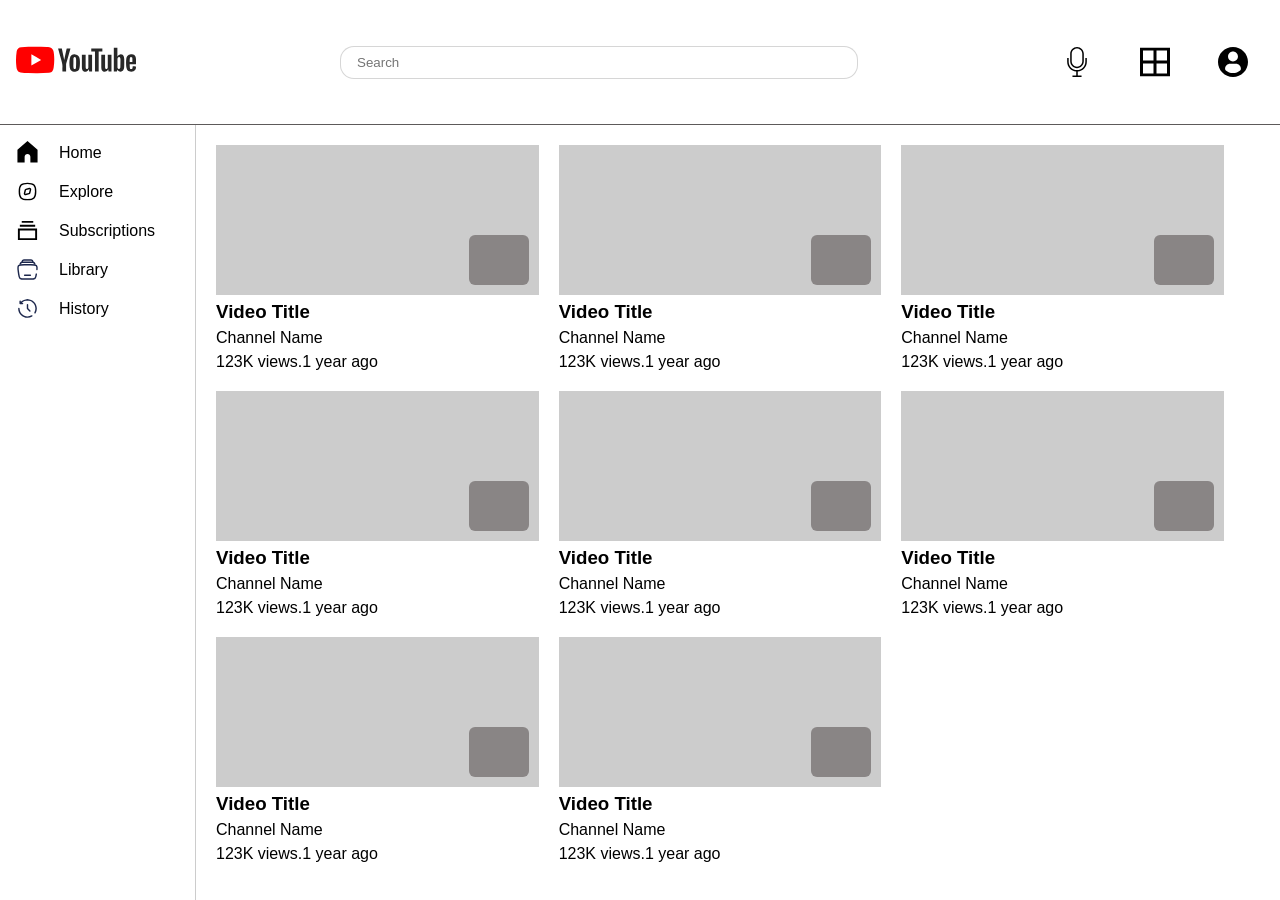
==== practice.html @ d82de428 "first commit" ====
<!DOCTYPE html>
<html lang="en">
<head>
    <meta charset="UTF-8">
    <meta name="viewport" content="width=device-width, initial-scale=1.0">
    <title>Youtube Clone</title>
    <link rel="stylesheet" href="./practice.css">
</head>
<body>
    <header class="header">
        <div class="logo">
            <img src="./assets/new-youtube-logo-logo-svgrepo-com.svg">
        </div>  
        <div class="search-bar">
            <input type="search" placeholder="Search">
        </div>
        <div class="icons">
            <img src="./assets/mic-svgrepo-com.svg">
            <img src="./assets/grid-1524-svgrepo-com.svg">
            <img src="./assets/profile-user-svgrepo-com.svg">
        </div>
    </header>
    <div class="wrapper">
        <aside class="sidebar">
            <div class="sidebar-item">
                <img src="./assets/home-svgrepo-com.svg">Home
            </div>
            <div class="sidebar-item">
                <img src="./assets/explore-svgrepo-com.svg">Explore
            </div>
            <div class="sidebar-item">
                <img src="./assets/subscriptions-svgrepo-com.svg">Subscriptions
            </div>
            <div class="sidebar-item">
                <img src="./assets/library-svgrepo-com.svg">Library
            </div>
            <div class="sidebar-item">
                <img src="./assets/history-svgrepo-com.svg">History
            </div>
        </aside>
        <main class="main">
            <div class="video-grid">
                <div class="video-card">
                    <div class="video-thumb"><div class="duration-badge"></div></div>
                    <h3>Video Title</h3>
                    <p>Channel Name</p>
                    <p>123K views.1 year ago</p>
                </div>
                <div class="video-card">
                    <div class="video-thumb"><div class="duration-badge"></div></div>
                    <h3>Video Title</h3>
                    <p>Channel Name</p>
                    <p>123K views.1 year ago</p>
                </div>
                <div class="video-card">
                    <div class="video-thumb"><div class="duration-badge"></div></div>
                    <h3>Video Title</h3>
                    <p>Channel Name</p>
                    <p>123K views.1 year ago</p>
                </div>
                <div class="video-card">
                    <div class="video-thumb"><div class="duration-badge"></div></div>
                    <h3>Video Title</h3>
                    <p>Channel Name</p>
                    <p>123K views.1 year ago</p>
                </div>
                <div class="video-card">
                    <div class="video-thumb"><div class="duration-badge"></div></div>
                    <h3>Video Title</h3>
                    <p>Channel Name</p>
                    <p>123K views.1 year ago</p>
                </div>
                <div class="video-card">
                    <div class="video-thumb"><div class="duration-badge"></div></div>
                    <h3>Video Title</h3>
                    <p>Channel Name</p>
                    <p>123K views.1 year ago</p>
                </div>
                <div class="video-card">
                    <div class="video-thumb"><div class="duration-badge"></div></div>
                    <h3>Video Title</h3>
                    <p>Channel Name</p>
                    <p>123K views.1 year ago</p>
                </div>
                <div class="video-card">
                    <div class="video-thumb"><div class="duration-badge"></div></div>
                    <h3>Video Title</h3>
                    <p>Channel Name</p>
                    <p>123K views.1 year ago</p>
                </div>
            </div>

        </main>
    </div>
</body>
</html>
---- practice.css ----
* {
    box-sizing: border-box;
}
html,body{
    height: 100%;
    margin: 0;
    font-family: Arial, Helvetica, sans-serif;
}

body{
    display: flex;
    flex-direction: column;
}
/* Header */

.header{
    display: flex;
    align-items: center;
    justify-content: space-between;
    border-bottom: 1px solid rgb(93, 90, 90);
    padding: 0px 16px;
}

.header .logo img{
    width: 120px;
}

.icons img{
    width: 30px;
    margin-right: 1rem;
    cursor: pointer;
}
.icons {
    display: flex;
    align-items: center;
    gap: 2rem;
}


.header .search-bar{
    max-width: 550px;
    flex: 1;
    padding: 4px 16px;
    /* border: 1px solid orange; */
}
.search-bar input{
    width: 100%;
    border-radius: 14px;
    padding: 8px 16px;
    outline: none;
    border: 1px solid #cccc;
}
/* wrapper  */
.wrapper{
    display: flex;
    flex: 1;
    margin: 0rem 1rem;
    
}
/* side bar */

.sidebar {
    width: 180px;
    border-right: 1px solid #ccc;
    /* margin: 8px 0 0; */
    
    
}
.sidebar .sidebar-item{
    display: flex;
    align-items: center;
    gap: 20px;
    margin: 1rem 0 0;

    
}
/* .sidebar-item{
    display: flex;
} */
.sidebar .sidebar-item img{
    width: 23px;
}
/* main */

.main{
    flex: 1;
    padding: 20px;
    
}
.video-grid{
    display: flex;
    flex-wrap: wrap;
    gap: 20px;
    width: 100%;
}
.video-card{
    width: calc(33.33% - 20px);
    /* border: 2px solid rebeccapurple; */
}
.video-thumb{
    width: 100%;
    /* border: 2px solid red; */
    height: 150px;
    background: #ccc;
    position: relative;
}
.video-card h3, .video-card p{
    margin: 6px 0 0;
}
.video-thumb .duration-badge{
    width: 60px;
    height: 50px;
    background: #898585;
    position: absolute;
    bottom: 10px;
    right: 10px;
    border-radius: 6px;
}

/* responsive ness  */
@media(max-width: 800px) {
  .video-card {
    width: calc(50% - 20px);
  }
}

@media(max-width: 600px) {
  .sidebar {
    display: none;
  }

  .video-card {
    width: 100%;
  }
}
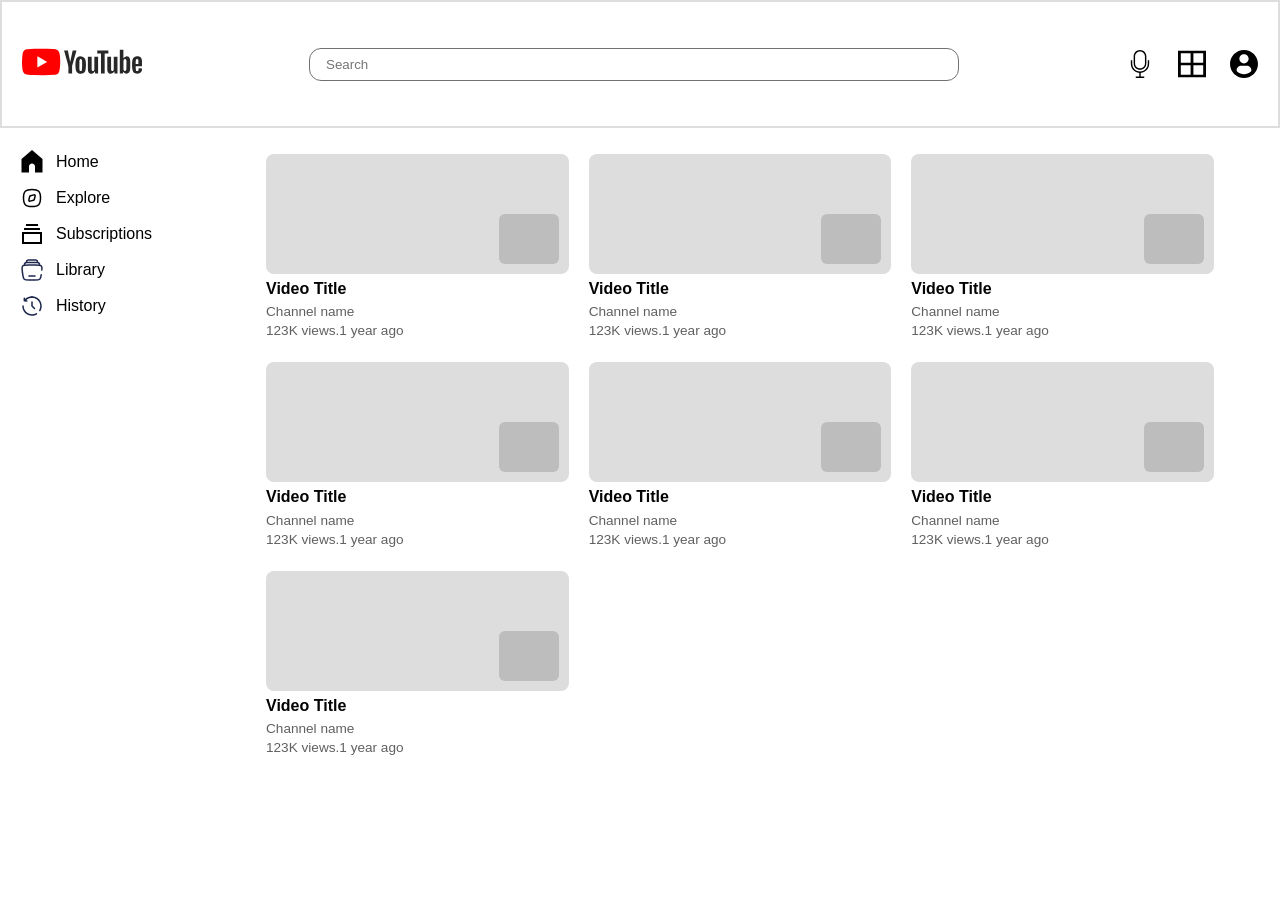
==== commit 146b76a6: "added hover and transition effect on video grid" ====
--- a/practice.html
+++ b/practice.html
@@ -3,15 +3,15 @@
 <head>
     <meta charset="UTF-8">
     <meta name="viewport" content="width=device-width, initial-scale=1.0">
+    <link rel="stylesheet" href="./practice.css">
     <title>Youtube Clone</title>
-    <link rel="stylesheet" href="./practice.css">
 </head>
 <body>
     <header class="header">
         <div class="logo">
             <img src="./assets/new-youtube-logo-logo-svgrepo-com.svg">
-        </div>  
-        <div class="search-bar">
+        </div>
+        <div class="search-form">
             <input type="search" placeholder="Search">
         </div>
         <div class="icons">
@@ -43,53 +43,46 @@
                 <div class="video-card">
                     <div class="video-thumb"><div class="duration-badge"></div></div>
                     <h3>Video Title</h3>
-                    <p>Channel Name</p>
+                    <p>Channel name</p>
                     <p>123K views.1 year ago</p>
                 </div>
                 <div class="video-card">
                     <div class="video-thumb"><div class="duration-badge"></div></div>
                     <h3>Video Title</h3>
-                    <p>Channel Name</p>
+                    <p>Channel name</p>
                     <p>123K views.1 year ago</p>
                 </div>
                 <div class="video-card">
                     <div class="video-thumb"><div class="duration-badge"></div></div>
                     <h3>Video Title</h3>
-                    <p>Channel Name</p>
+                    <p>Channel name</p>
                     <p>123K views.1 year ago</p>
                 </div>
                 <div class="video-card">
                     <div class="video-thumb"><div class="duration-badge"></div></div>
                     <h3>Video Title</h3>
-                    <p>Channel Name</p>
+                    <p>Channel name</p>
                     <p>123K views.1 year ago</p>
                 </div>
                 <div class="video-card">
                     <div class="video-thumb"><div class="duration-badge"></div></div>
                     <h3>Video Title</h3>
-                    <p>Channel Name</p>
+                    <p>Channel name</p>
                     <p>123K views.1 year ago</p>
                 </div>
                 <div class="video-card">
                     <div class="video-thumb"><div class="duration-badge"></div></div>
                     <h3>Video Title</h3>
-                    <p>Channel Name</p>
+                    <p>Channel name</p>
                     <p>123K views.1 year ago</p>
                 </div>
                 <div class="video-card">
                     <div class="video-thumb"><div class="duration-badge"></div></div>
                     <h3>Video Title</h3>
-                    <p>Channel Name</p>
-                    <p>123K views.1 year ago</p>
-                </div>
-                <div class="video-card">
-                    <div class="video-thumb"><div class="duration-badge"></div></div>
-                    <h3>Video Title</h3>
-                    <p>Channel Name</p>
+                    <p>Channel name</p>
                     <p>123K views.1 year ago</p>
                 </div>
             </div>
-
         </main>
     </div>
 </body>
--- a/practice.css
+++ b/practice.css
@@ -1,135 +1,131 @@
-* {
+*{
     box-sizing: border-box;
 }
 html,body{
-    height: 100%;
     margin: 0;
     font-family: Arial, Helvetica, sans-serif;
+    
 }
-
-body{
-    display: flex;
-    flex-direction: column;
-}
-/* Header */
 
 .header{
     display: flex;
     align-items: center;
     justify-content: space-between;
-    border-bottom: 1px solid rgb(93, 90, 90);
-    padding: 0px 16px;
+    border: 2px solid #ddd;
+    background-color: #fff;
+    padding: 0 20px;
+    /* height: 60px; */
+}
+/* wrapper container */
+.wrapper{
+    display: flex;
+    padding: 10px 20px;
+    height: calc(100vh-128px);
+    /* flex: 1 */
+
+}
+.logo img{
+    width: 120px;
+    cursor: pointer;
+}
+.search-form {
+    max-width: 650px;
+    /* border: 1px solid green; */
+    flex: 1;
+    display: flex;
+    margin: 0 40px;
+}
+.search-form input{
+    width: 100%;
+    padding: 8px 16px;
+    border-radius: 12px;
+    outline: none;
+    border: 1px solid #727171;
+    cursor: text;
+    
+}
+.icons{
+    display: flex;
+    align-items: center;
+    gap: 24px;
+}
+.icons img{
+    width: 28px;
+    
+    cursor: pointer;
 }
 
-.header .logo img{
-    width: 120px;
+/* side bar styling */
+.sidebar img{
+    width: 24px;
 }
-
-.icons img{
-    width: 30px;
-    margin-right: 1rem;
-    cursor: pointer;
+.sidebar{
+    width: 240px;
 }
-.icons {
+.sidebar-item{
     display: flex;
     align-items: center;
-    gap: 2rem;
+    gap: 12px;
+    margin-top: 12px;
 }
-
-
-.header .search-bar{
-    max-width: 550px;
-    flex: 1;
-    padding: 4px 16px;
-    /* border: 1px solid orange; */
+.sidebar-item:hover {
+  background: #f2f2f2;
+  border-radius: 10px;
+  cursor: pointer;
 }
-.search-bar input{
-    width: 100%;
-    border-radius: 14px;
-    padding: 8px 16px;
-    outline: none;
-    border: 1px solid #cccc;
-}
-/* wrapper  */
-.wrapper{
-    display: flex;
-    flex: 1;
-    margin: 0rem 1rem;
-    
-}
-/* side bar */
-
-.sidebar {
-    width: 180px;
-    border-right: 1px solid #ccc;
-    /* margin: 8px 0 0; */
-    
-    
-}
-.sidebar .sidebar-item{
-    display: flex;
-    align-items: center;
-    gap: 20px;
-    margin: 1rem 0 0;
-
-    
-}
-/* .sidebar-item{
-    display: flex;
-} */
-.sidebar .sidebar-item img{
-    width: 23px;
-}
-/* main */
 
 .main{
     flex: 1;
-    padding: 20px;
-    
+    display: flex;
+    padding: 16px;
 }
-.video-grid{
+.main .video-grid{
+    /* flex: 3; */
+    width: 100%;
     display: flex;
     flex-wrap: wrap;
     gap: 20px;
-    width: 100%;
+    margin: 0 -10px;
 }
 .video-card{
     width: calc(33.33% - 20px);
-    /* border: 2px solid rebeccapurple; */
+    /* margin: 0 10px 20px 10px; */
 }
-.video-thumb{
+.video-card .video-thumb{
     width: 100%;
-    /* border: 2px solid red; */
-    height: 150px;
-    background: #ccc;
+    height: 120px;
+    background: #ddd;
+    aspect-ratio: 16/9;
     position: relative;
+    border-radius: 8px;
 }
-.video-card h3, .video-card p{
-    margin: 6px 0 0;
+.video-thumb .duration-badge{ 
+    width: 60px; 
+    height: 50px; 
+    background: #bebdbd; 
+    position: absolute; 
+    bottom: 10px; 
+    right: 10px; 
+    border-radius: 6px; 
 }
-.video-thumb .duration-badge{
-    width: 60px;
-    height: 50px;
-    background: #898585;
-    position: absolute;
-    bottom: 10px;
-    right: 10px;
-    border-radius: 6px;
+/* Corrected CSS */
+.video-card h3,.video-card .video-thumb,
+.video-card p {
+    margin: 0 0 4px 0;
+}
+.video-card h3 {
+    font-size: 1rem;
+    line-height: 1.4rem;
+    color: #030303;
+}
+.video-card:hover {
+    transform: translateY(-4px);
+    transition: 0.2s;
+    cursor: pointer;
 }
 
-/* responsive ness  */
-@media(max-width: 800px) {
-  .video-card {
-    width: calc(50% - 20px);
-  }
+.video-card p {
+    font-size: 0.85rem;
+    color: #606060;
 }
 
-@media(max-width: 600px) {
-  .sidebar {
-    display: none;
-  }
-
-  .video-card {
-    width: 100%;
-  }
-}
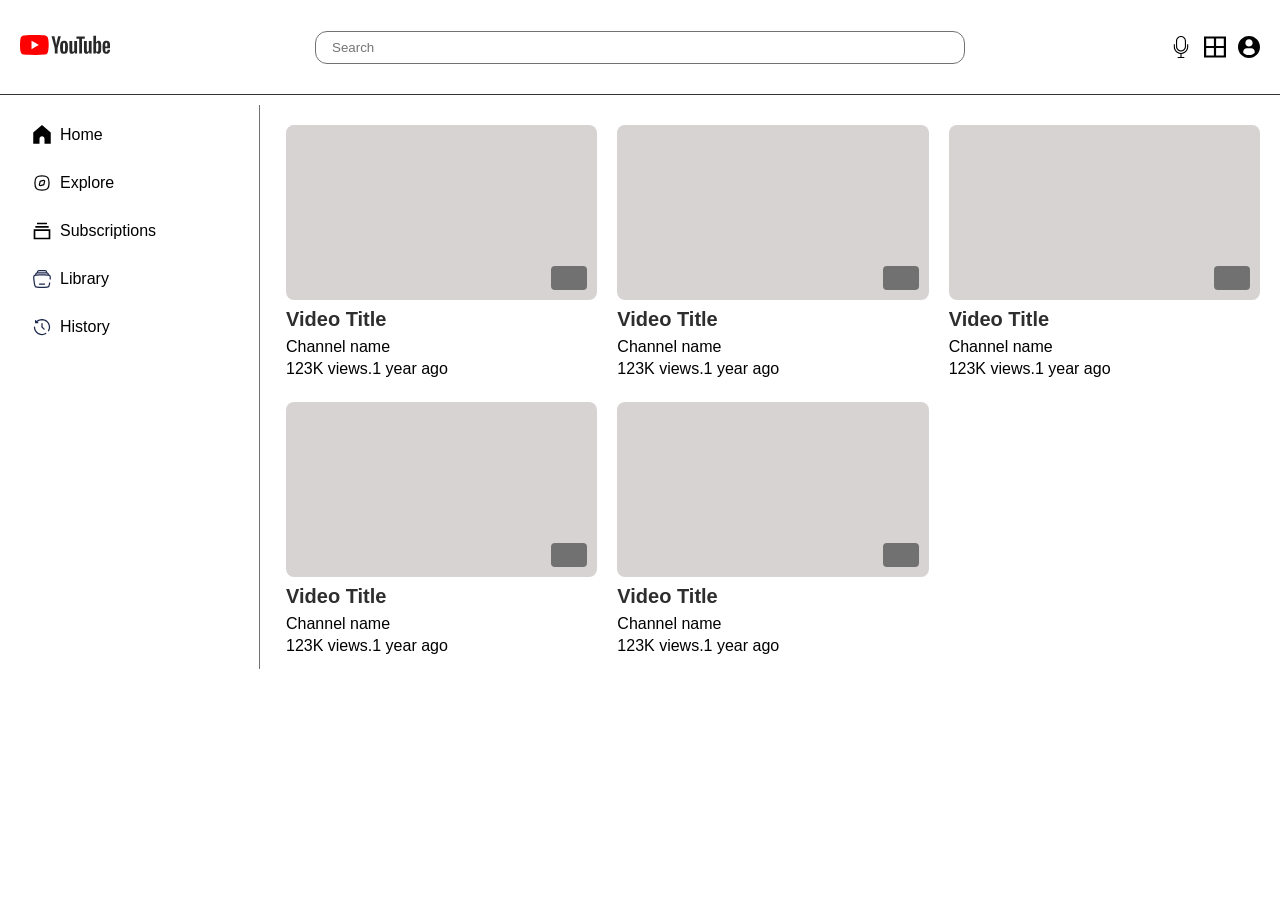
==== commit 86065a4c: "feat: Add responsive CSS grid layout for video gallery" ====
--- a/practice.html
+++ b/practice.html
@@ -1,89 +1,77 @@
-<!DOCTYPE html>
-<html lang="en">
-<head>
-    <meta charset="UTF-8">
-    <meta name="viewport" content="width=device-width, initial-scale=1.0">
-    <link rel="stylesheet" href="./practice.css">
-    <title>Youtube Clone</title>
-</head>
-<body>
-    <header class="header">
-        <div class="logo">
-            <img src="./assets/new-youtube-logo-logo-svgrepo-com.svg">
+    <!DOCTYPE html>
+    <html lang="en">
+    <head>
+        <meta charset="UTF-8">
+        <meta name="viewport" content="width=device-width, initial-scale=1.0">
+        <link rel="stylesheet" href="./practice.css">
+        <title>Youtube Clone</title>
+    </head>
+    <body>
+        <header class="header">
+            <div class="logo">
+                <img src="./assets/new-youtube-logo-logo-svgrepo-com.svg">
+            </div>
+            <div class="search-form">
+                <input type="search" placeholder="Search">
+            </div>
+            <div class="icons">
+                <img src="./assets/mic-svgrepo-com.svg">
+                <img src="./assets/grid-1524-svgrepo-com.svg">
+                <img src="./assets/profile-user-svgrepo-com.svg">
+            </div>
+        </header>
+        <div class="wrapper">
+            <aside class="sidebar">
+                <div class="sidebar-item">
+                    <img src="./assets/home-svgrepo-com.svg">Home
+                </div>
+                <div class="sidebar-item">
+                    <img src="./assets/explore-svgrepo-com.svg">Explore
+                </div>
+                <div class="sidebar-item">
+                    <img src="./assets/subscriptions-svgrepo-com.svg">Subscriptions
+                </div>
+                <div class="sidebar-item">
+                    <img src="./assets/library-svgrepo-com.svg">Library
+                </div>
+                <div class="sidebar-item">
+                    <img src="./assets/history-svgrepo-com.svg">History
+                </div>
+            </aside>
+            <main class="main">
+                <div class="video-grid">
+                    <div class="video-card">
+                        <div class="video-thumb"><div class="duration-badge"></div></div>
+                        <h3>Video Title</h3>
+                        <p>Channel name</p>
+                        <p>123K views.1 year ago</p>
+                    </div>
+                    <div class="video-card">
+                        <div class="video-thumb"><div class="duration-badge"></div></div>
+                        <h3>Video Title</h3>
+                        <p>Channel name</p>
+                        <p>123K views.1 year ago</p>
+                    </div>
+                    <div class="video-card">
+                        <div class="video-thumb"><div class="duration-badge"></div></div>
+                        <h3>Video Title</h3>
+                        <p>Channel name</p>
+                        <p>123K views.1 year ago</p>
+                    </div>
+                    <div class="video-card">
+                        <div class="video-thumb"><div class="duration-badge"></div></div>
+                        <h3>Video Title</h3>
+                        <p>Channel name</p>
+                        <p>123K views.1 year ago</p>
+                    </div>
+                    <div class="video-card">
+                        <div class="video-thumb"><div class="duration-badge"></div></div>
+                        <h3>Video Title</h3>
+                        <p>Channel name</p>
+                        <p>123K views.1 year ago</p>
+                    </div>
+                </div>
+            </main>
         </div>
-        <div class="search-form">
-            <input type="search" placeholder="Search">
-        </div>
-        <div class="icons">
-            <img src="./assets/mic-svgrepo-com.svg">
-            <img src="./assets/grid-1524-svgrepo-com.svg">
-            <img src="./assets/profile-user-svgrepo-com.svg">
-        </div>
-    </header>
-    <div class="wrapper">
-        <aside class="sidebar">
-            <div class="sidebar-item">
-                <img src="./assets/home-svgrepo-com.svg">Home
-            </div>
-            <div class="sidebar-item">
-                <img src="./assets/explore-svgrepo-com.svg">Explore
-            </div>
-            <div class="sidebar-item">
-                <img src="./assets/subscriptions-svgrepo-com.svg">Subscriptions
-            </div>
-            <div class="sidebar-item">
-                <img src="./assets/library-svgrepo-com.svg">Library
-            </div>
-            <div class="sidebar-item">
-                <img src="./assets/history-svgrepo-com.svg">History
-            </div>
-        </aside>
-        <main class="main">
-            <div class="video-grid">
-                <div class="video-card">
-                    <div class="video-thumb"><div class="duration-badge"></div></div>
-                    <h3>Video Title</h3>
-                    <p>Channel name</p>
-                    <p>123K views.1 year ago</p>
-                </div>
-                <div class="video-card">
-                    <div class="video-thumb"><div class="duration-badge"></div></div>
-                    <h3>Video Title</h3>
-                    <p>Channel name</p>
-                    <p>123K views.1 year ago</p>
-                </div>
-                <div class="video-card">
-                    <div class="video-thumb"><div class="duration-badge"></div></div>
-                    <h3>Video Title</h3>
-                    <p>Channel name</p>
-                    <p>123K views.1 year ago</p>
-                </div>
-                <div class="video-card">
-                    <div class="video-thumb"><div class="duration-badge"></div></div>
-                    <h3>Video Title</h3>
-                    <p>Channel name</p>
-                    <p>123K views.1 year ago</p>
-                </div>
-                <div class="video-card">
-                    <div class="video-thumb"><div class="duration-badge"></div></div>
-                    <h3>Video Title</h3>
-                    <p>Channel name</p>
-                    <p>123K views.1 year ago</p>
-                </div>
-                <div class="video-card">
-                    <div class="video-thumb"><div class="duration-badge"></div></div>
-                    <h3>Video Title</h3>
-                    <p>Channel name</p>
-                    <p>123K views.1 year ago</p>
-                </div>
-                <div class="video-card">
-                    <div class="video-thumb"><div class="duration-badge"></div></div>
-                    <h3>Video Title</h3>
-                    <p>Channel name</p>
-                    <p>123K views.1 year ago</p>
-                </div>
-            </div>
-        </main>
-    </div>
-</body>
-</html>+    </body>
+    </html>
--- a/practice.css
+++ b/practice.css
@@ -1,39 +1,48 @@
-*{
+* {
     box-sizing: border-box;
 }
 html,body{
+    height: 100%;
     margin: 0;
     font-family: Arial, Helvetica, sans-serif;
-    
 }
-
+body{
+    display: flex;
+    flex-direction: column;
+}
+/* images styling  */
+.icons img {
+    width: 22px;
+    cursor: pointer;
+}
+.sidebar img {
+    width: 20px;
+}
+.logo img {
+    width: 90px;
+    cursor: pointer;
+}
+/* header styling  */
 .header{
+    /* border: 1px solid red; */
     display: flex;
     align-items: center;
     justify-content: space-between;
-    border: 2px solid #ddd;
-    background-color: #fff;
     padding: 0 20px;
-    /* height: 60px; */
+    flex-shrink: 0;
+    border-bottom: 1px solid #343333;
 }
-/* wrapper container */
-.wrapper{
+.icons{
     display: flex;
-    padding: 10px 20px;
-    height: calc(100vh-128px);
-    /* flex: 1 */
+    align-items: center;
+    gap: 12px;
+}
+/* search bar styling */
+.search-form{
+    max-width: 650px;
+    display: flex;
+    flex: 1;
 
-}
-.logo img{
-    width: 120px;
-    cursor: pointer;
-}
-.search-form {
-    max-width: 650px;
-    /* border: 1px solid green; */
-    flex: 1;
-    display: flex;
-    margin: 0 40px;
 }
 .search-form input{
     width: 100%;
@@ -41,91 +50,126 @@
     border-radius: 12px;
     outline: none;
     border: 1px solid #727171;
-    cursor: text;
-    
-}
-.icons{
-    display: flex;
-    align-items: center;
-    gap: 24px;
-}
-.icons img{
-    width: 28px;
-    
-    cursor: pointer;
+    position: text;
 }
 
-/* side bar styling */
-.sidebar img{
-    width: 24px;
+/* container(side bar + main content ) */
+.wrapper{
+    display: flex;
+    /* flex: auto; */
+    /* min-height: 0; */
+    padding: 10px 20px;
+    gap: 16px;
+
 }
 .sidebar{
     width: 240px;
+    flex-shrink: 0;
+    border-right: 1px solid #717171;
 }
 .sidebar-item{
     display: flex;
     align-items: center;
-    gap: 12px;
+    padding: 8px 12px;
+    gap: 8px;
+    border-radius: 12px;
     margin-top: 12px;
 }
-.sidebar-item:hover {
-  background: #f2f2f2;
-  border-radius: 10px;
-  cursor: pointer;
+.sidebar-item:hover{
+    background: #f2f2f2;
+    cursor: pointer;
+}
+/* main container of video grid */
+main{
+    flex: 1;
+    display: flex;
+    overflow-y: auto;
+    padding: 20px 0 10px 10px;
+}
+.video-grid{
+    display: grid;
+    width: 100%;
+    grid-template-columns: repeat(auto-fit, minmax(250px, 1fr));
+    gap: 20px;
 }
 
-.main{
-    flex: 1;
-    display: flex;
-    padding: 16px;
-}
-.main .video-grid{
-    /* flex: 3; */
-    width: 100%;
-    display: flex;
-    flex-wrap: wrap;
-    gap: 20px;
-    margin: 0 -10px;
-}
-.video-card{
-    width: calc(33.33% - 20px);
-    /* margin: 0 10px 20px 10px; */
-}
 .video-card .video-thumb{
     width: 100%;
-    height: 120px;
-    background: #ddd;
     aspect-ratio: 16/9;
+    background: #d7d3d3;
+    border-radius: 8px;
     position: relative;
-    border-radius: 8px;
 }
-.video-thumb .duration-badge{ 
-    width: 60px; 
-    height: 50px; 
-    background: #bebdbd; 
-    position: absolute; 
-    bottom: 10px; 
-    right: 10px; 
-    border-radius: 6px; 
+.video-thumb .duration-badge{
+    display: block;
+    width: 36px;
+    height: 24px;
+    position: absolute;
+    bottom: 10px;
+    right: 10px;
+    border-radius: 4px;
+    background-color: #727171;
 }
-/* Corrected CSS */
-.video-card h3,.video-card .video-thumb,
-.video-card p {
+.video-card .video-thumb, .video-card h3 , .video-card p{
     margin: 0 0 4px 0;
 }
-.video-card h3 {
-    font-size: 1rem;
-    line-height: 1.4rem;
-    color: #030303;
+.video-card h3{
+    font-size: 20px;
+    line-height: 30px;
+    color: #2f2e2e;
 }
-.video-card:hover {
-    transform: translateY(-4px);
-    transition: 0.2s;
+.video-card p{
+    font-size: 16px;
+}
+.video-card:hover{
+    transform: translateY(-5px);
+    transition: transform 0.2s ease-out;
     cursor: pointer;
 }
 
-.video-card p {
-    font-size: 0.85rem;
-    color: #606060;
+@media screen and (max-width : 600px){
+    .main{
+        padding: 10px;
+    }
+    .icons{
+        gap: 12px;
+    }
+    .icons img{
+        width: 20px;
+    }
+    .sidebar{
+        display: none;
+    }
+    .video-grid{
+        /* display: grid; */
+        grid-template-columns: 1fr;
+    }
+    .search-form{
+        margin: 0 10px;
+    }
 }
 
+/* @media screen and (min-width : 601px) and (max-width : 1024px){
+    .sidebar{
+        width: 200px;
+    }
+    .video-grid{
+        display: grid;
+        grid-template-columns: 1fr 1fr;
+    }
+    .search-form{
+        margin: 0 10px;
+    }
+}
+@media screen and (min-width : 1024px) and (max-width : 1300px){
+    .video-grid{
+        display: grid;
+        grid-template-columns: repeat(3, 1fr);
+    }
+    .sidebar{
+        width: 160px;
+    }
+    .header{
+        padding: 0 10px;
+    }
+} */
